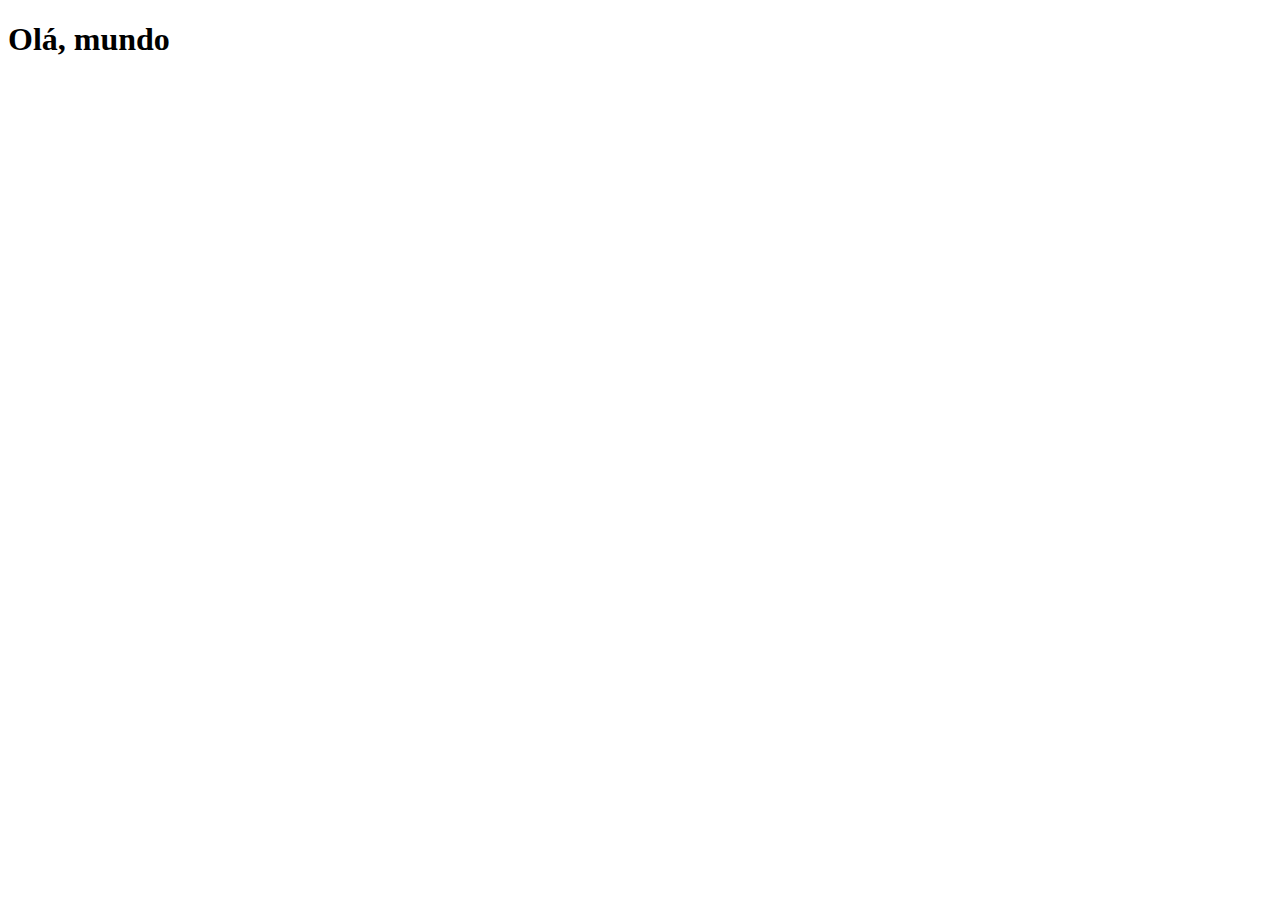
==== index.html @ 1ddd63c4 "Criação da página principal" ====
<!DOCTYPE html>
<html lang="pt-br">
<head>
    <meta charset="UTF-8">
    <meta name="viewport" content="width=device-width, initial-scale=1.0">
    <link rel="shortcut icon" href="favicon.ico" type="image/x-icon">
    <title>Projeto Redes Sociais</title>
</head>
<body>
    <h1>Olá, mundo</h1>
</body>
</html>
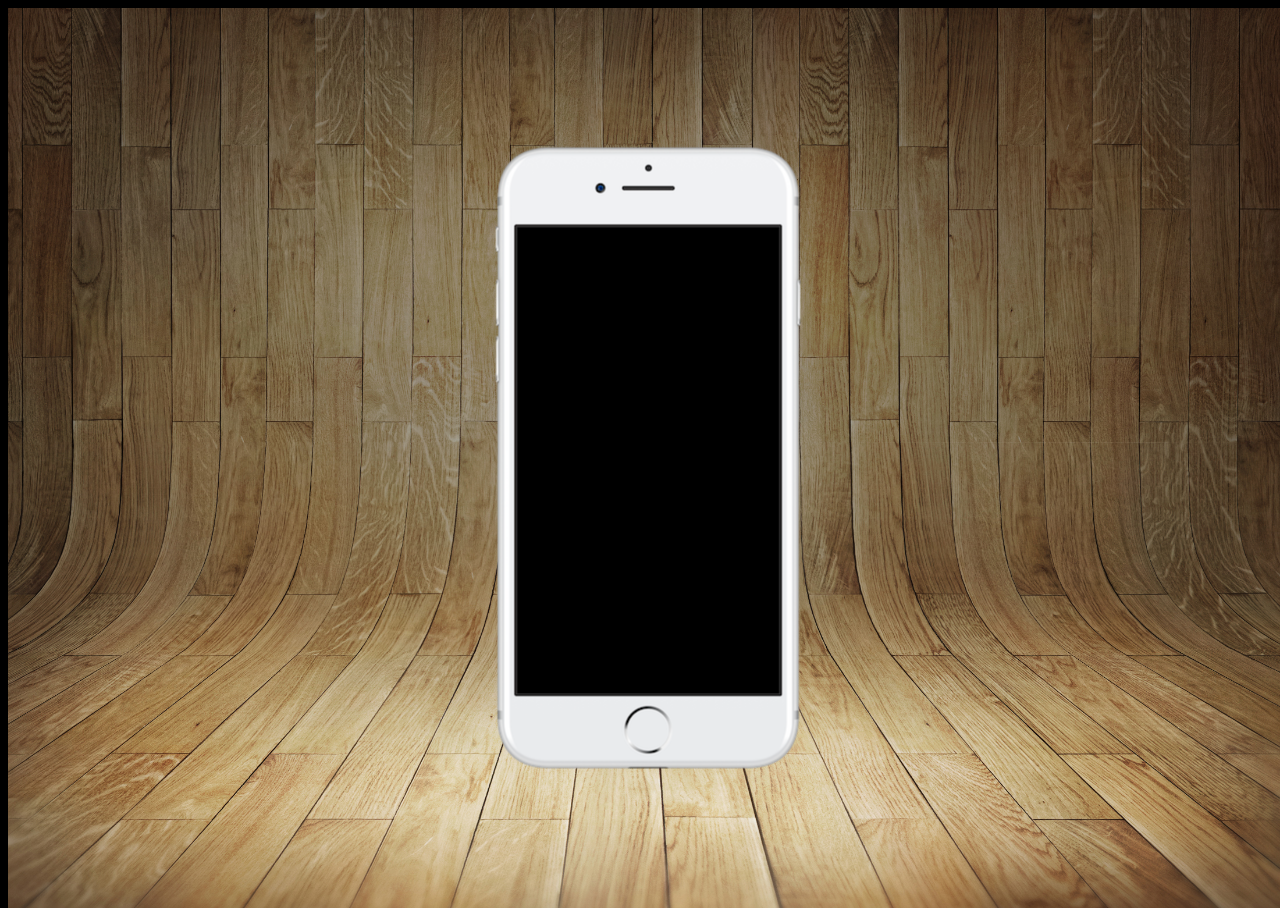
==== commit 8dedf1e1: "criação do estilo e adição de section" ====
--- a/index.html
+++ b/index.html
@@ -5,8 +5,16 @@
     <meta name="viewport" content="width=device-width, initial-scale=1.0">
     <link rel="shortcut icon" href="favicon.ico" type="image/x-icon">
     <title>Projeto Redes Sociais</title>
+    <link rel="stylesheet" href="estilos/style.css">
 </head>
 <body>
-    <h1>Olá, mundo</h1>
+    <main>
+        <section id="telefone">
+
+        </section>
+        <section id="redes-sociais">
+
+        </section>
+    </main>
 </body>
 </html>--- a/estilos/style.css
+++ b/estilos/style.css
@@ -0,0 +1,37 @@
+@charset "UTF-8"
+
+* {
+    margin: 0px;
+    padding: 0px;
+    font-family: Arial, Helvetica, sans-serif;
+}
+
+html, body {
+    height: 100vh;
+    width: 100vw;
+    background-color: black;
+}
+
+main {
+    position: relative;
+    height: 100vh;
+}
+
+body {
+    background: url(../imagens/fundo-madeira.jpg) no-repeat top center;
+    background-size: cover;
+    background-attachment: fixed;
+    
+}
+
+section#telefone {
+    position: absolute;
+    top: 50%;
+    left: 50%;
+    transform: translate(-50%, -50%);
+    height: 627px;
+    width: 311px;
+    background: url(../imagens/frame-iphone.png) no-repeat;
+
+
+}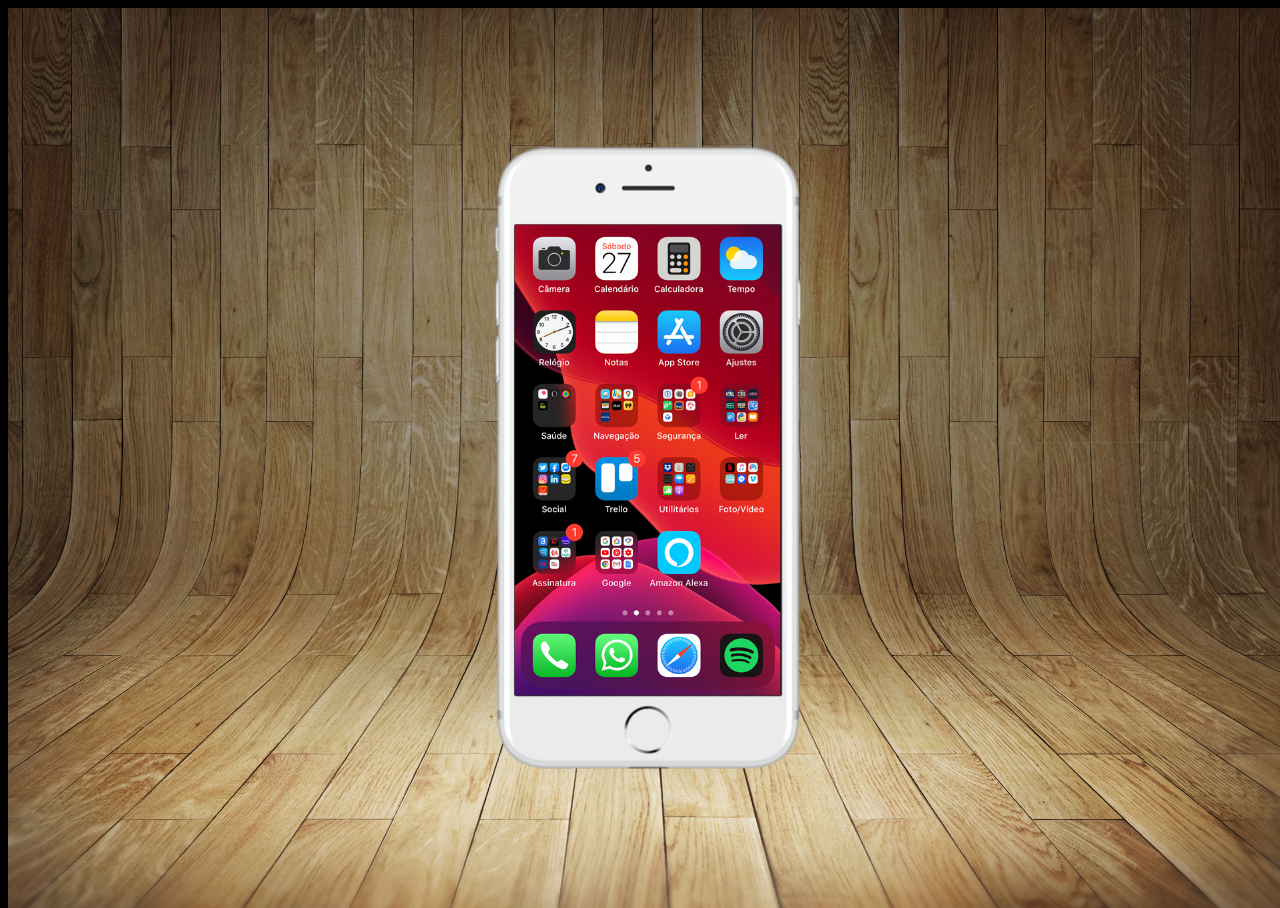
==== commit 1cea1620: "atualizações e criação do home" ====
--- a/index.html
+++ b/index.html
@@ -10,7 +10,7 @@
 <body>
     <main>
         <section id="telefone">
-
+            <iframe src="home.html" name="tela" id="tela" frameborder="0"></iframe>
         </section>
         <section id="redes-sociais">
 
--- a/estilos/style.css
+++ b/estilos/style.css
@@ -20,9 +20,9 @@
 body {
     background: url(../imagens/fundo-madeira.jpg) no-repeat top center;
     background-size: cover;
-    background-attachment: fixed;
-    
+    background-attachment: fixed;  
 }
+
 
 section#telefone {
     position: absolute;
@@ -32,6 +32,12 @@
     height: 627px;
     width: 311px;
     background: url(../imagens/frame-iphone.png) no-repeat;
+}
 
-
+iframe#tela {
+    position: relative;
+    top: 80px;
+    left: 22px;
+    width: 266px;
+    height: 471px;
 }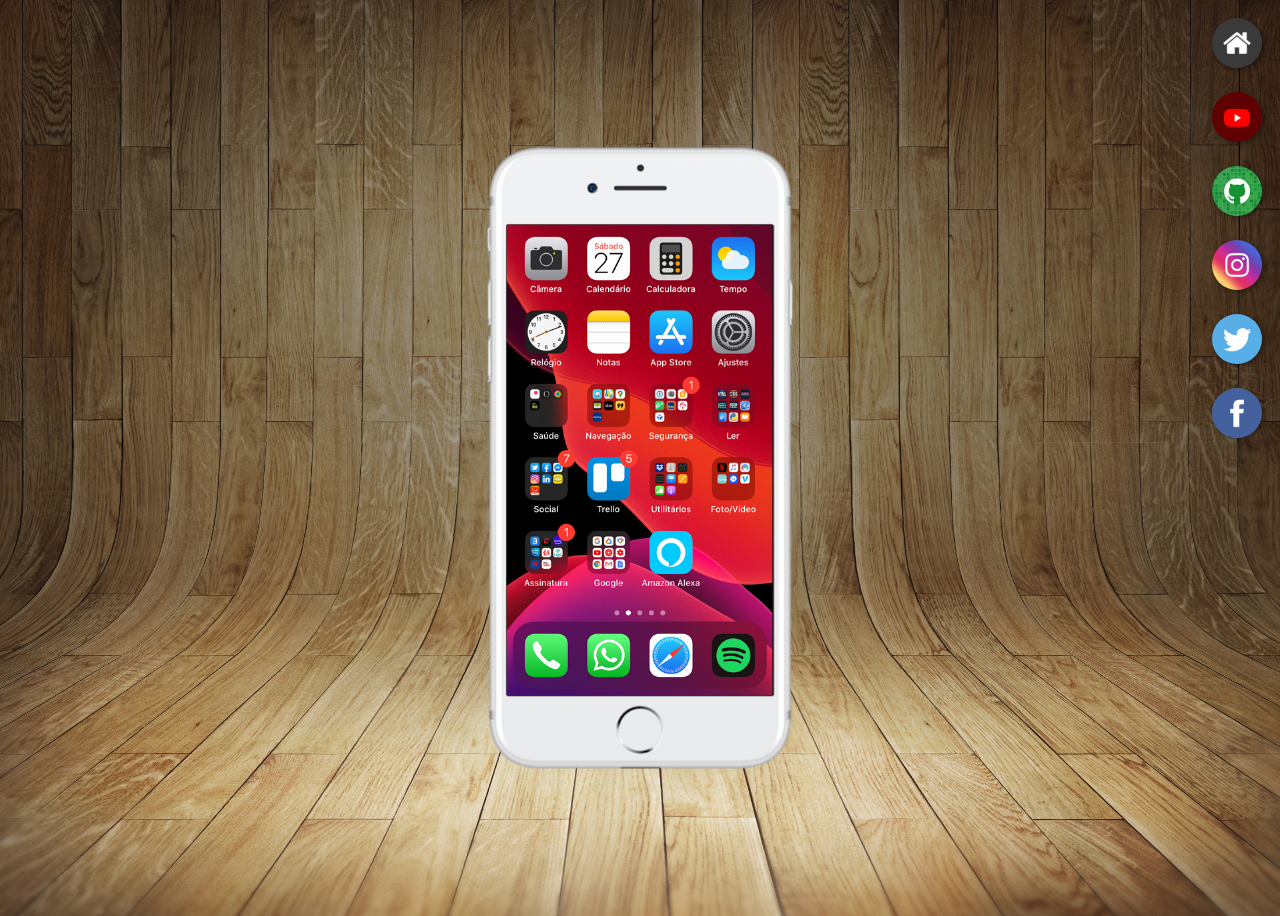
==== commit e43f7361: "correções e criação dos botões laterais" ====
--- a/index.html
+++ b/index.html
@@ -10,10 +10,17 @@
 <body>
     <main>
         <section id="telefone">
-            <iframe src="home.html" name="tela" id="tela" frameborder="0"></iframe>
+            <iframe src="home.html" name="tela" id="tela" frameborder="0">
+                Seu navegador não é compatível.
+            </iframe>
         </section>
         <section id="redes-sociais">
-
+            <a href="#" target="tela"><img src="imagens/logo-home.jpg" alt=""></a><br>
+            <a href="#" target="tela"><img src="imagens/logo-youtube.jpg" alt=""></a><br>
+            <a href="#" target="tela"><img src="imagens/logo-github.jpg" alt=""></a><br>
+            <a href="#" target="tela"><img src="imagens/logo-instagram.jpg" alt=""></a><br>
+            <a href="#" target="tela"><img src="imagens/logo-twitter.jpg" alt=""></a><br>
+            <a href="#" target="tela"><img src="imagens/logo-facebook.jpg" alt=""></a><br>
         </section>
     </main>
 </body>
--- a/estilos/style.css
+++ b/estilos/style.css
@@ -1,15 +1,13 @@
 @charset "UTF-8"
 
-* {
-    margin: 0px;
-    padding: 0px;
-    font-family: Arial, Helvetica, sans-serif;
-}
 
 html, body {
     height: 100vh;
     width: 100vw;
     background-color: black;
+    margin: 0px;
+    padding: 0px;
+    font-family: Arial, Helvetica, sans-serif;
 }
 
 main {
@@ -40,4 +38,23 @@
     left: 22px;
     width: 266px;
     height: 471px;
+}
+
+section#redes-sociais img {
+    width: 50px;
+    margin: 10px;
+    border-radius: 50%;
+    box-shadow: 2px 2px 5px rgba(0, 0, 0, 0.411);
+    box-sizing: border-box;
+}
+
+section#redes-sociais {
+    text-align: right;
+}
+
+section#redes-sociais img:hover {
+    border: 1px solid rgba(255, 255, 255, 0.582);
+    transform: translate(-3px, -3px);
+    box-shadow: 5px 5px 10px rgba(0, 0, 0, 0.61);
+    transition: transform 0.25s, border 0.3s;
 }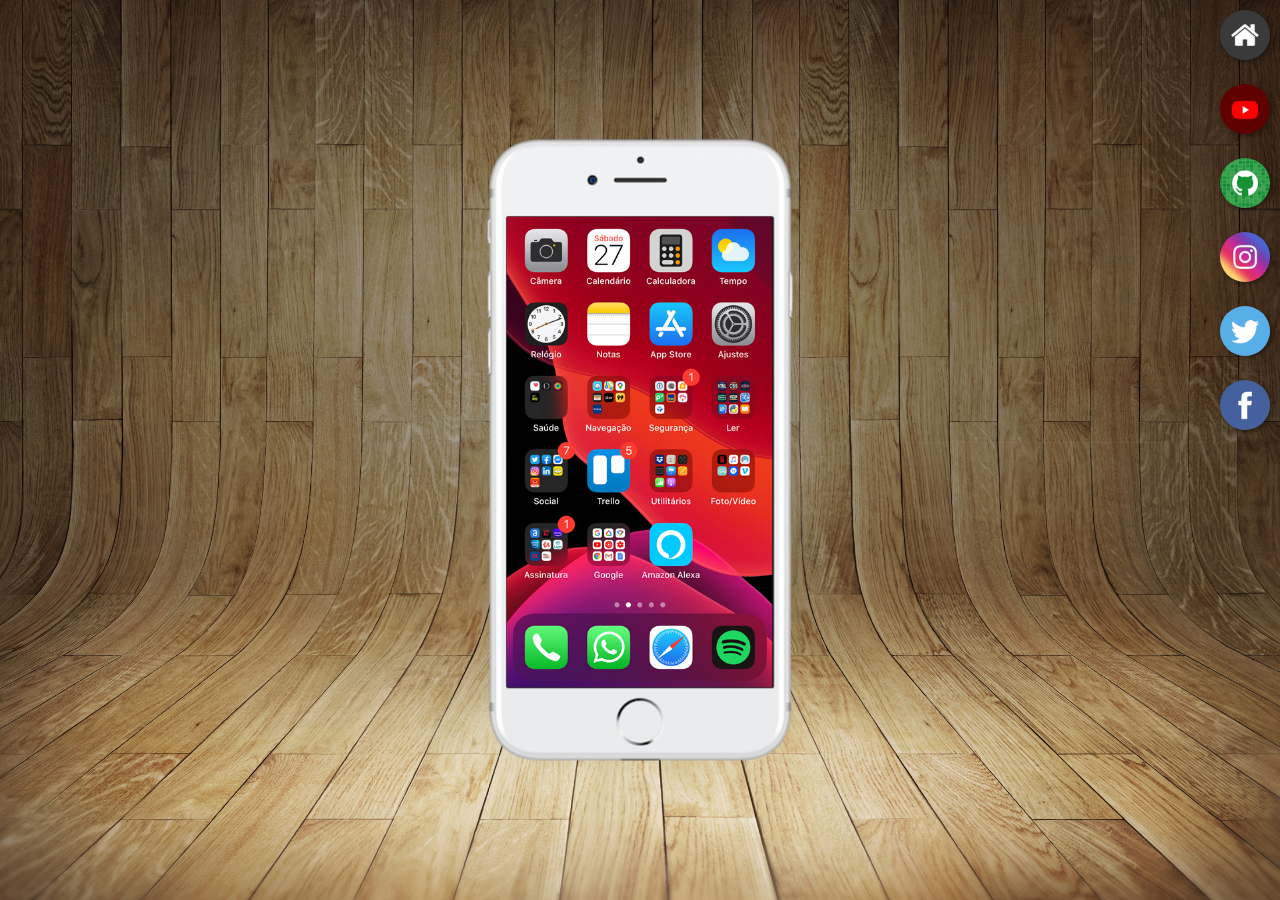
==== commit a0e3ebf6: "correções e criação das páginas" ====
--- a/index.html
+++ b/index.html
@@ -15,12 +15,18 @@
             </iframe>
         </section>
         <section id="redes-sociais">
-            <a href="#" target="tela"><img src="imagens/logo-home.jpg" alt=""></a><br>
-            <a href="#" target="tela"><img src="imagens/logo-youtube.jpg" alt=""></a><br>
-            <a href="#" target="tela"><img src="imagens/logo-github.jpg" alt=""></a><br>
-            <a href="#" target="tela"><img src="imagens/logo-instagram.jpg" alt=""></a><br>
-            <a href="#" target="tela"><img src="imagens/logo-twitter.jpg" alt=""></a><br>
-            <a href="#" target="tela"><img src="imagens/logo-facebook.jpg" alt=""></a><br>
+            <a href="home.html" target="tela"><img src="imagens/logo-home.jpg" alt=""></a><br>
+
+            <a href="youtube.html" target="tela"><img src="imagens/logo-youtube.jpg" alt=""></a><br>
+
+            <a href="github.html" target="tela"><img src="imagens/logo-github.jpg" alt=""></a><br>
+
+            <a href="instagram.html" target="tela"><img src="imagens/logo-instagram.jpg" alt=""></a><br>
+
+            <a href="twitter.html" target="tela"><img src="imagens/logo-twitter.jpg" alt=""></a><br>
+
+            <a href="facebook.html" target="tela"><img src="imagens/logo-facebook.jpg" alt=""></a><br>
+
         </section>
     </main>
 </body>
--- a/estilos/style.css
+++ b/estilos/style.css
@@ -1,4 +1,4 @@
-@charset "UTF-8"
+@charset "UTF-8";
 
 
 html, body {
